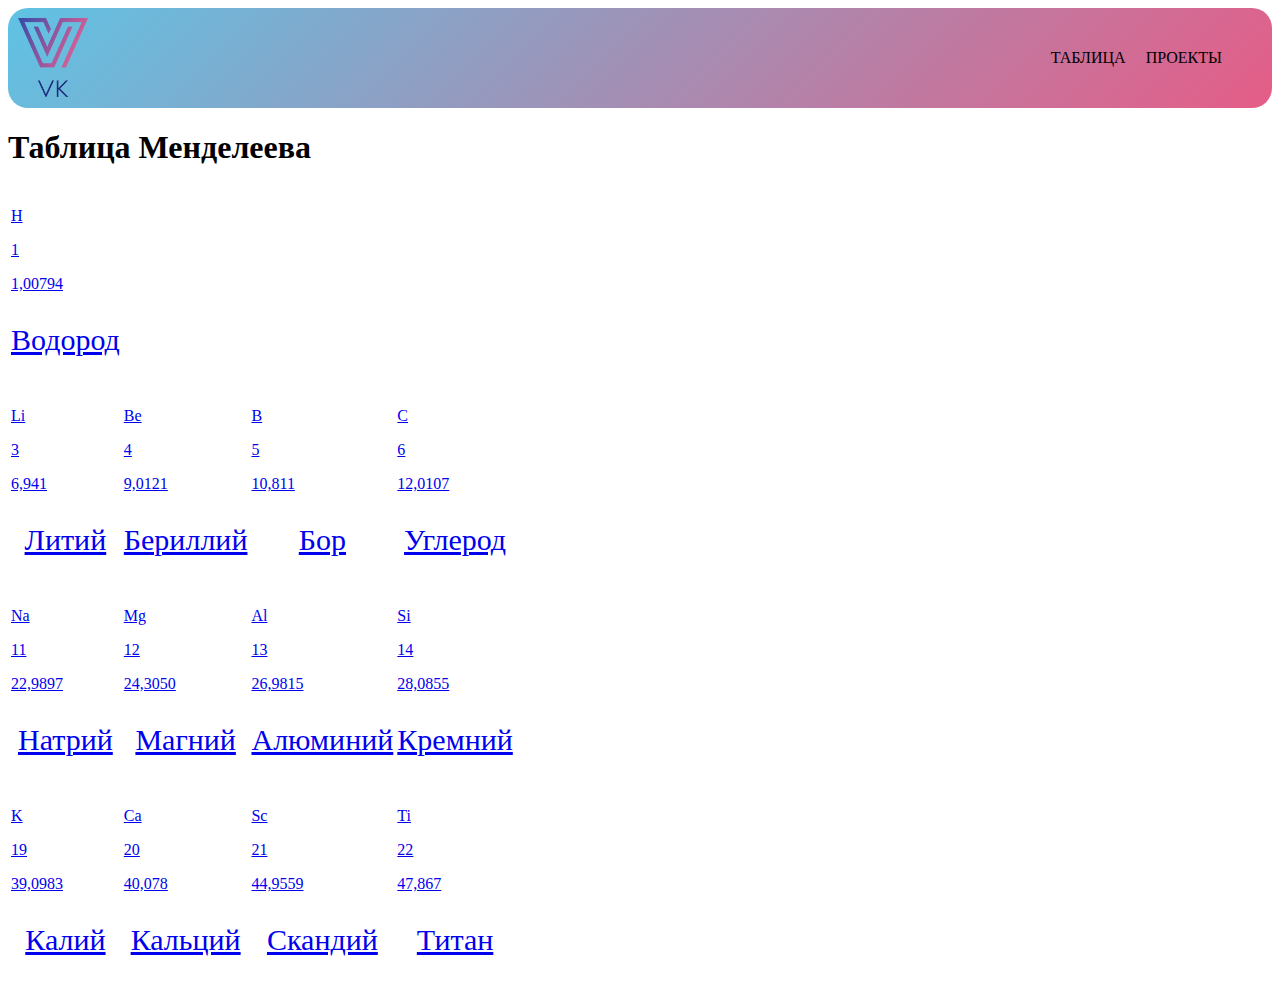
==== table.html @ a051662d "index.html, styles, img, table.html" ====
<!DOCTYPE html>
<html lang="en">
<head>
     <meta charset="UTF-8">
	<meta name = "keywords" content="html, css, bitrix">
	<meta name="description" content="Курсы по веб-программированию">
     <link rel="stylesheet" href="Styles/reset.css">
     <link rel="stylesheet" href="styles/style.css">
     <link rel="stylesheet" href="Styles/table.css">
     <title>Таблица Менделеева</title>
</head>
<body>
     <header class="header">
          <div>
               <a href="index.html">
                    <img class="header__logo" src="img/logo.png" alt="logo">
               </a>
          </div>
          <nav class="header__nav">
               <ul class="header__nav-list">
                    <li class="header__nav-item"><a class="header__nav-link" href="table.html">Таблица</a></li>
                    <li class="header__nav-item"><a class="header__nav-link" href="index.html#projects">Проекты</a></li>
               </ul>
          </nav>
     </header>
     <main class="main">
          <h1 class="table__title">Таблица Менделеева</h1>
          <table class="table">
               <tr>  
                    <td class="table__item red">
                         <a class="table__item-link" href="https://ru.wikipedia.org/wiki/%D0%92%D0%BE%D0%B4%D0%BE%D1%80%D0%BE%D0%B4" target="_blank">
                              <div class="table__item-elements">
                                   <div class="element">
                                        <p class="symbol">H</p>
                                        <div class="element__item">
                                             <p class="number">1</p>
                                             <p class="mass">1,00794</p>
                                        </div>     
                                   </div>
                                   <p class="name">Водород</p>
                              </div>
                         </a>
                    </td>
                    <td ></td>
                    <td></td>
                    <td></td>
               </tr>
               <tr>
                    <td class="table__item red">
                         <a class="table__item-link" href="https://ru.wikipedia.org/wiki/%D0%9B%D0%B8%D1%82%D0%B8%D0%B9" target="_blank">
                              <div class="table__item-elements">
                                   <div class="element">
                                        <p class="symbol">Li</p>
                                        <div class="element__item">
                                             <p class="number">3</p>
                                             <p class="mass">6,941</p>
                                        </div>
                                   </div>
                                   <p class="name">Литий</p>
                              </div>
                         </a>
                    </td>
                    <td class="table__item red">
                         <a class="table__item-link" href="https://ru.wikipedia.org/wiki/%D0%91%D0%B5%D1%80%D0%B8%D0%BB%D0%BB%D0%B8%D0%B9" target="_blank">
                              <div class="table__item-elements">
                                   <div class="element">
                                        <p class="symbol">Be</p>
                                        <div class="element__item">
                                             <p class="number">4</p>
                                             <p class="mass">9,0121</p>
                                        </div>
                                   </div>
                                   <p class="name">Бериллий</p>
                              </div>
                         </a>
                    </td>
                    <td class="table__item yellow">
                         <a class="table__item-link" href="https://ru.wikipedia.org/wiki/%D0%91%D0%BE%D1%80_(%D1%8D%D0%BB%D0%B5%D0%BC%D0%B5%D0%BD%D1%82)" target="_blank">
                              <div class="table__item-elements">
                                   <div class="element">
                                        <p class="symbol">B</p> 
                                        <div class="element__item">
                                             <p class="number">5</p>
                                             <p class="mass">10,811</p>
                                        </div>  
                                   </div>
                                   <p class="name">Бор</p>
                              </div>
                         </a>
                    </td>
                    <td class="table__item yellow">
                         <a class="table__item-link" href="https://ru.wikipedia.org/wiki/%D0%A3%D0%B3%D0%BB%D0%B5%D1%80%D0%BE%D0%B4" target="_blank">
                              <div class="table__item-elements">
                                   <div class="element">
                                        <p class="symbol">C</p>
                                        <div class="element__item">
                                             <p class="number">6</p>
                                             <p class="mass">12,0107</p>
                                        </div>    
                                   </div>
                                   <p class="name">Углерод</p>
                              </div>
                         </a>
                    </td>
               </tr>
               <tr>
                    <td class="table__item red">
                         <a class="table__item-link" href="https://ru.wikipedia.org/wiki/%D0%9D%D0%B0%D1%82%D1%80%D0%B8%D0%B9" target="_blank">
                              <div class="table__item-elements">
                                   <div class="element">
                                        <p class="symbol">Na</p>
                                        <div class="element__item">
                                             <p class="number">11</p>
                                             <p class="mass">22,9897</p>
                                        </div> 
                                   </div>
                                   <p class="name">Натрий</p> 
                              </div>
                         </a>
                    </td>
                    <td class="table__item red">
                         <a class="table__item-link" href="https://ru.wikipedia.org/wiki/%D0%9C%D0%B0%D0%B3%D0%BD%D0%B8%D0%B9" target="_blank">
                              <div class="table__item-elements">
                                   <div class="element">
                                        <p class="symbol">Mg</p>
                                        <div class="element__item">
                                             <p class="number">12</p>
                                             <p class="mass">24,3050</p>
                                        </div>   
                                   </div>
                                   <p class="name">Магний</p> 
                              </div>
                         </a>
                    </td>
                    <td class="table__item yellow">
                         <a class="table__item-link" href="https://ru.wikipedia.org/wiki/%D0%90%D0%BB%D1%8E%D0%BC%D0%B8%D0%BD%D0%B8%D0%B9" target="_blank">
                              <div class="table__item-elements">
                                   <div class="element">
                                        <p class="symbol">Al</p>
                                        <div class="element__item">
                                             <p class="number">13</p>
                                             <p class="mass">26,9815</p>
                                        </div>    
                                   </div>
                                   <p class="name">Алюминий</p>
                              </div> 
                         </a>
                    </td>
                    <td class="table__item yellow">
                         <a class="table__item-link" href="https://ru.wikipedia.org/wiki/%D0%9A%D1%80%D0%B5%D0%BC%D0%BD%D0%B8%D0%B9" target="_blank">
                              <div class="table__item-elements">
                                   <div class="element">
                                        <p class="symbol">Si</p>
                                        <div class="element__item">
                                             <p class="number">14</p>
                                             <p class="mass">28,0855</p>
                                        </div>  
                                   </div>
                                   <p class="name">Кремний</p>
                              </div>
                         </a>
                    </td>
               </tr>
               <tr>
                    <td class="table__item red">
                         <a class="table__item-link" href="https://ru.wikipedia.org/wiki/%D0%9A%D0%B0%D0%BB%D0%B8%D0%B9" target="_blank">
                              <div class="table__item-elements">
                                   <div class="element">
                                        <p class="symbol">K</p>
                                        <div class="element__item">
                                             <p class="number">19</p>
                                             <p class="mass">39,0983</p>
                                        </div>    
                                   </div>
                                   <p class="name">Калий</p>
                              </div>
                         </a>
                    </td>
                    <td class="table__item red">
                         <a class="table__item-link" href="https://ru.wikipedia.org/wiki/%D0%9A%D0%B0%D0%BB%D1%8C%D1%86%D0%B8%D0%B9" target="_blank">
                              <div class="table__item-elements">
                                   <div class="element">
                                        <p class="symbol">Ca</p>
                                        <div class="element__item">
                                             <p class="number">20</p> 
                                             <p class="mass">40,078</p>
                                        </div> 
                                   </div>
                                   <p class="name">Кальций</p> 
                              </div>
                         </a>
                    </td>
                    <td class="table__item blue">
                         <a class="table__item-link" href="https://ru.wikipedia.org/wiki/%D0%A1%D0%BA%D0%B0%D0%BD%D0%B4%D0%B8%D0%B9" target="_blank">
                              <div class="table__item-elements">
                                   <div class="element">
                                        <p class="symbol">Sc</p>
                                        <div class="element__item">
                                             <p class="number">21</p>
                                             <p class="mass">44,9559</p>
                                        </div>  
                                   </div>
                                   <p class="name">Скандий</p>
                              </div>
                         </a>
                    </td>
                    <td class="table__item blue">
                         <a class="table__item-link" href="https://ru.wikipedia.org/wiki/%D0%A2%D0%B8%D1%82%D0%B0%D0%BD_(%D1%8D%D0%BB%D0%B5%D0%BC%D0%B5%D0%BD%D1%82)" target="_blank">
                              <div class="table__item-elements">
                                   <div class="element">
                                        <p class="symbol">Ti</p>
                                        <div class="element__item">
                                             <p class="number">22</p>
                                             <p class="mass">47,867</p>
                                        </div>  
                                   </div>
                                   <p class="name">Титан</p>
                              </div>
                         </a>
                    </td>
               </tr>
          </table>
     </main>
</body>
</html>
---- styles/style.css ----
/* Header */
.header {
    display: flex;
    justify-content: space-between;
    padding-right: 50px;
    height: 100px;
    font-size: 16px;
    background: linear-gradient(135deg, #5fc3e4 0%, #e55d87 100%);
    border-radius: 20px;  
}

.header__logo {
    margin: 10px 0 0 10px;
    width: 70px;
    height: auto;
}

/* Nav */
.header__nav {
    margin-top: 25px;
}

.header__nav-item {
    list-style-type: none;
}

.header__nav-list {
    display: flex;
}

.header__nav-link { 
    margin-left: 20px;
    color: #000;
    text-transform: uppercase;
    text-decoration: none;
    transition: 0.4s;
}

.header__nav-link:hover { 
    color: #fff;
    opacity: .75;
}

/* Main */
.container {
    display: flex;
    gap: 10px;
}

.container-item {
    display: flex;
    margin-top: 10px;
    gap: 10px;
}

.sidebar {
    width: 40%;  
}

.sidebar-item img {
    max-width: 100%;
    height: auto;
    background-size: cover;
    border-radius: 20px;
}

.about {
    display: flex;
    flex-direction: column;
    width: 60%;
}

.about__info {
    display: flex;
    gap: 10px;
}

.about__fio {
    height: 80px;
    background-color: #f3d3f6;
    border-radius: 20px;   
}

.name {
    font-size: 30px;
    text-align: center;  
}

.about__info {
    font-size: 24px;
    height: 100%;
}

.about__info-item {
    height: 100%;
}

.about__me {
    min-width: 50%;
    padding: 5px 15px 0;
    background-color: #e0f4e0;
    border-radius: 20px;
}

.like {
    /* width: 38%; */
    padding: 5px 15px 0;
    background-color: #fbf8bd;
    border-radius: 20px;
}

.list {
    padding: 0 0 0 10px;
    font-weight: 700;
}

.list-item {
    margin-left: 30px;
    padding-left: 5px;
    font-weight: 500;
    list-style-type:circle;
}

/* Мои работы */
.projects__title {
    padding: 50px 20px;
    text-align: center;
}

.projects__title h2 {
    position: relative;
    color: rgb(51, 16, 83); 
    display: inline-block;
    border-top: 2px solid;
    border-bottom: 2px solid;
    font-size: 32pt;
    padding: 11px 60px;
    margin: 0; 
    line-height: 1;
}

.projects__title h2:before,
.projects__title h2:after {
    content: ""; 
    position: absolute;
    top: 0;
    width: 30px;
    height: 100%;
    border-left: 2px solid;
    border-right: 2px solid;
    background: repeating-linear-gradient(180deg, transparent, transparent 2px, rgb(51, 16, 83) 2px, rgb(51, 16, 83) 4px);
}

.projects__title h2:before {
    left: 0;
}

.projects__title h2:after {
    right: 0;
}
  
.grid {
    display: grid;
    grid-template-columns: 400px 400px;
    gap: 30px;
    margin: 0 auto;
    justify-content: center;
}

.project {
    display: grid;
    text-decoration: none;
}

.project-img {
    width: 100%;
    height: 250px;
    object-fit: cover;
    object-position: left top;
}

.progect-title {
    margin: 0;
    padding: 15px;
    text-align: center;
    color: #fff;
    background-color:#333;   
}

.flex {
    display: flex;
    gap: 10px;
    margin: 10px auto;
    justify-content: space-around;
}

.flex img {
    width: 350px;
    height: 250px;
}
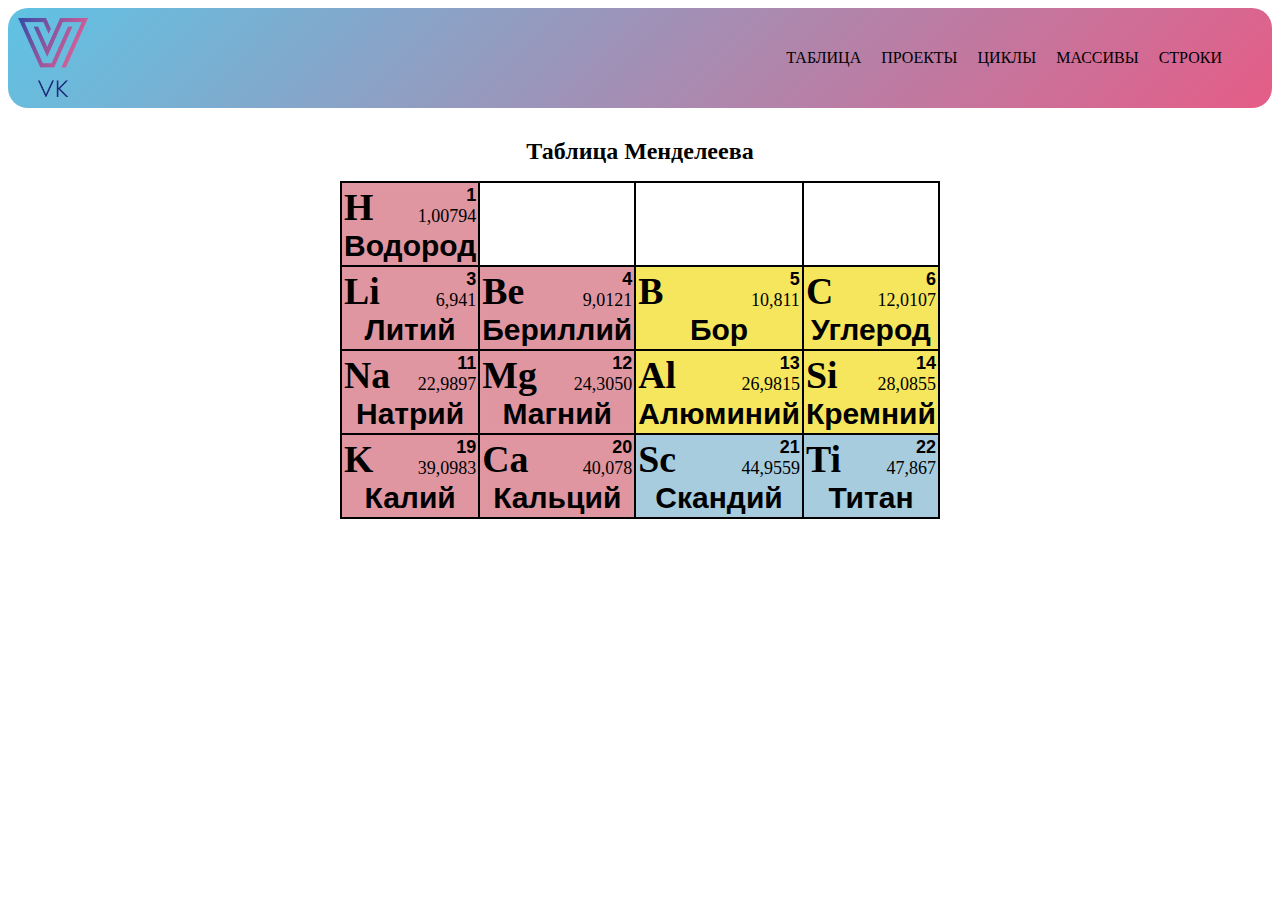
==== commit 520cee15: "29.09" ====
--- a/table.html
+++ b/table.html
@@ -12,14 +12,17 @@
 <body>
      <header class="header">
           <div>
-               <a href="index.html">
+               <a href="index.php">
                     <img class="header__logo" src="img/logo.png" alt="logo">
                </a>
           </div>
           <nav class="header__nav">
                <ul class="header__nav-list">
                     <li class="header__nav-item"><a class="header__nav-link" href="table.html">Таблица</a></li>
-                    <li class="header__nav-item"><a class="header__nav-link" href="index.html#projects">Проекты</a></li>
+                    <li class="header__nav-item"><a class="header__nav-link" href="index.php#projects">Проекты</a></li>
+                    <li class="header__nav-item"><a class="header__nav-link" href="cycles.php">Циклы</a></li>
+                    <li class="header__nav-item"><a class="header__nav-link" href="arrays.php">Массивы</a></li>
+                    <li class="header__nav-item"><a class="header__nav-link" href="lines.php">Строки</a></li>
                </ul>
           </nav>
      </header>
--- a/styles/style.css
+++ b/styles/style.css
@@ -1,3 +1,6 @@
+@import url(reset.css);
+@import url(table.css);
+
 /* Header */
 .header {
     display: flex;
@@ -162,7 +165,7 @@
 .grid {
     display: grid;
     grid-template-columns: 400px 400px;
-    gap: 30px;
+    gap: 20px;
     margin: 0 auto;
     justify-content: center;
 }
@@ -187,14 +190,51 @@
     background-color:#333;   
 }
 
-.flex {
-    display: flex;
-    gap: 10px;
-    margin: 10px auto;
+.grid_horizontal {
+    display: grid;
+    grid-template-columns: repeat(4, 1fr);
+    gap: 20px;
+    margin: 15px;
     justify-content: space-around;
 }
 
-.flex img {
-    width: 350px;
-    height: 250px;
+@media (max-width: 1400px) {
+    .grid_horizontal {
+        display: grid;
+        grid-template-columns: repeat(2, 1fr);
+    }
+}
+
+@media (max-width: 1000px) {
+    .container {
+        flex-direction: column;
+        gap: 0;
+    }
+
+    .sidebar {
+        width: 60%;  
+        margin: 10px auto;
+    }
+
+    .about {
+        width: 100%;
+    }
+}
+
+@media (max-width: 870px) {
+    .grid,
+    .grid_horizontal {
+        display: grid;
+        grid-template-columns: minmax(200px, 600px);
+    }
+
+    .grid_horizontal img {
+        height: 250px;
+    }
+}
+
+@media (max-width: 680px) {
+    .about__info {
+        flex-direction: column;
+    }
 }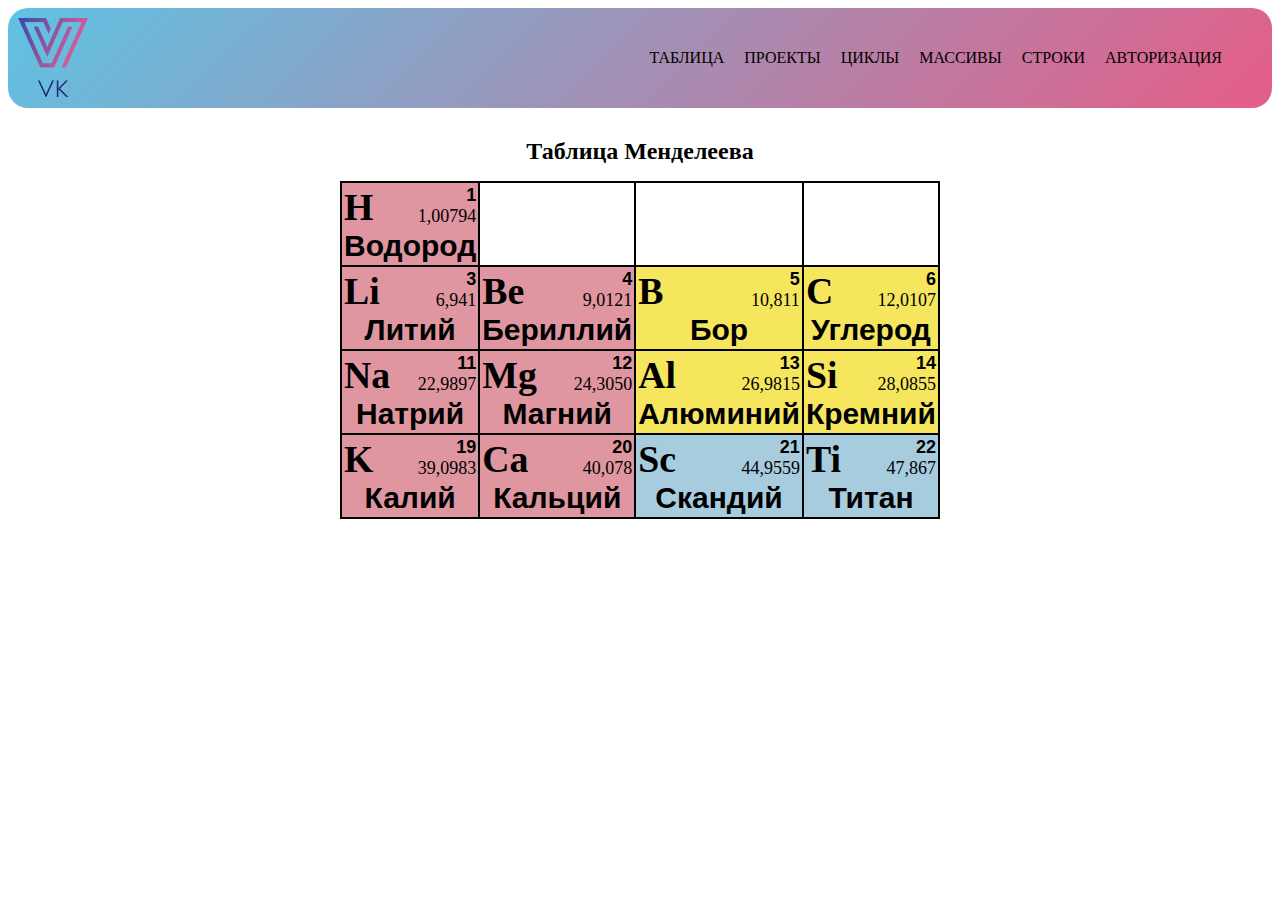
==== commit 0e925dd1: "29.09 and 06.10" ====
--- a/table.html
+++ b/table.html
@@ -23,6 +23,7 @@
                     <li class="header__nav-item"><a class="header__nav-link" href="cycles.php">Циклы</a></li>
                     <li class="header__nav-item"><a class="header__nav-link" href="arrays.php">Массивы</a></li>
                     <li class="header__nav-item"><a class="header__nav-link" href="lines.php">Строки</a></li>
+                    <li class="header__nav-item"><a class="header__nav-link" href="authorization.php">Авторизация</a></li>
                </ul>
           </nav>
      </header>
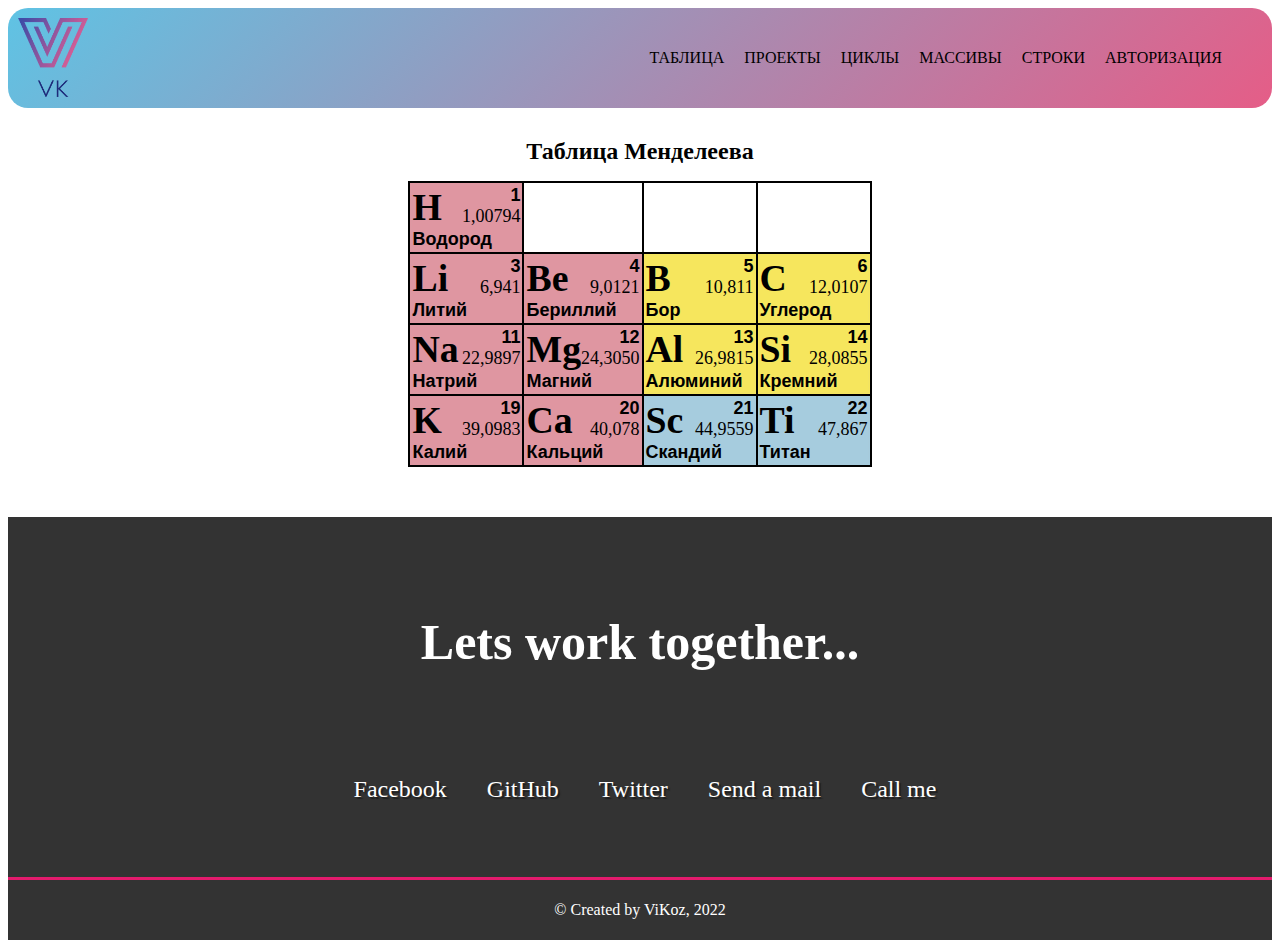
==== commit 21248cbb: "13.10" ====
--- a/table.html
+++ b/table.html
@@ -4,9 +4,9 @@
      <meta charset="UTF-8">
 	<meta name = "keywords" content="html, css, bitrix">
 	<meta name="description" content="Курсы по веб-программированию">
-     <link rel="stylesheet" href="Styles/reset.css">
      <link rel="stylesheet" href="styles/style.css">
-     <link rel="stylesheet" href="Styles/table.css">
+     <link rel="stylesheet" href="styles/table.css">
+     <link rel="stylesheet" href="https://use.fontawesome.com/releases/v5.7.2/css/all.css" integrity="sha384-fnmOCqbTlWIlj8LyTjo7mOUStjsKC4pOpQbqyi7RrhN7udi9RwhKkMHpvLbHG9Sr" crossorigin="anonymous">
      <title>Таблица Менделеева</title>
 </head>
 <body>
@@ -225,5 +225,28 @@
                </tr>
           </table>
      </main>
+     <section id="contacts" class="contacts">
+          <h2 class="contacts-header">Lets work together...</h2>
+          <div class="contact-links">
+              <a href="https://facebook.com" target="_blank" class="btn contact-details">
+                  <i class="fab fa-facebook-square"></i> Facebook
+              </a>
+              <a id="profile-link" href="https://github.com" target="_blank" class="btn contact-details"> 
+                  <i class="fab fa-github"></i> GitHub
+              </a>
+              <a href="https://twitter.com" target="_blank" class="btn contact-details">
+                  <i class="fab fa-twitter"></i> Twitter
+              </a>
+              <a href="mailto:velv.home@gmail.com" class="btn contact-details">
+                  <i class="fas fa-at"></i> Send a mail
+              </a>
+              <a href="tel:89068718215" class="btn contact-details">
+                  <i class="fas fa-mobile-alt"></i> Call me
+              </a>
+              </div>
+          </section>
+          <footer class="footer">
+          <p>© Created by ViKoz, 2022</p>
+          </footer>
 </body>
 </html>--- a/styles/style.css
+++ b/styles/style.css
@@ -1,5 +1,6 @@
 @import url(reset.css);
 @import url(table.css);
+@import url(footer.css);
 
 /* Header */
 .header {
@@ -237,4 +238,63 @@
     .about__info {
         flex-direction: column;
     }
+}
+
+/* Приветствие со страницы авторизации */
+
+.hello {
+    width: 400px;
+    height: 300px;
+    padding: 20px;
+    text-align: center;
+    background-color: rgba(255,255,255, 0.6);
+    border-radius: 25px;
+    color: #333;
+}
+
+.hello__logout:hover {
+    opacity: 0.8;
+    transition: all 0.2s ease;
+}
+
+.hello__link {
+    margin-left: 40%;
+    text-align: left;
+    display: block;
+    margin-top: 15px;
+    color: #000;
+    text-decoration: none;
+    transition: all 0.3s ease;
+}
+
+.hello__link img {
+    padding-right: 5px;
+    height: 15px;
+    color:#008997;
+    transition: all 0.3s ease;
+}
+
+.hello__link:hover img{
+    padding-right: 15px;
+    transition: all 0.3s ease;
+}
+
+.link__bitrix,
+.link__fact {
+    display: block;
+    font-size:25px;
+    text-decoration: none;
+}
+
+.link__bitrix {
+    color: green;
+}
+
+.link__fact {
+    color: red;
+}
+
+.link__bitrix:hover,
+.link__fact:hover {
+    text-decoration: underline dotted 0.7px #333;
 }--- a/styles/table.css
+++ b/styles/table.css
@@ -0,0 +1,86 @@
+/* Table Mendeleeva */
+
+.table__title {
+    margin-top: 30px;
+    font-size: 24px;
+    text-align: center;
+    color: #000;
+}
+
+.table {
+    margin: 0 auto 50px;
+}
+
+td {
+    width: 110px;
+}
+
+table, td {
+    border: 1px solid black;
+    border-spacing: 0.1px 0.1px; 
+}
+
+.red {
+    background-color: #df96a1;
+}
+
+.yellow {
+    background-color: #f6e65d;
+}
+
+.blue {
+    background-color: #a6ccde;
+}
+
+.table__item-link {
+    color: #000; 
+    text-decoration: none;
+    transition: 0.2s;
+}
+
+.table__item-link:hover {
+    opacity: 0.5; 
+}
+
+.table__item-elements {
+    font-family: 'Times New Roman', Times, serif;
+    font-size: 18px;
+    font-weight: 600;
+    text-align: right;
+    border: 1px solid rgb(200, 200, 200, 0.05);  
+}
+
+.element {
+    display: flex;
+    justify-content: space-between;    
+}
+
+.table__item-elements p {
+    margin: 0;
+    padding: 0;
+}
+  
+.element__item {
+    text-align: left;
+}
+
+.number {
+    font-family: Arial, Helvetica, sans-serif;
+    text-align: right;
+}
+
+.symbol { 
+    font-size: 2.1em;
+}
+
+.name {
+    font-family: Arial, Helvetica, sans-serif;
+    font-size: 18px;
+    font-weight: 600;
+    text-align: left;
+}
+
+.mass {
+    font-weight: 400;
+    text-align: right;
+}